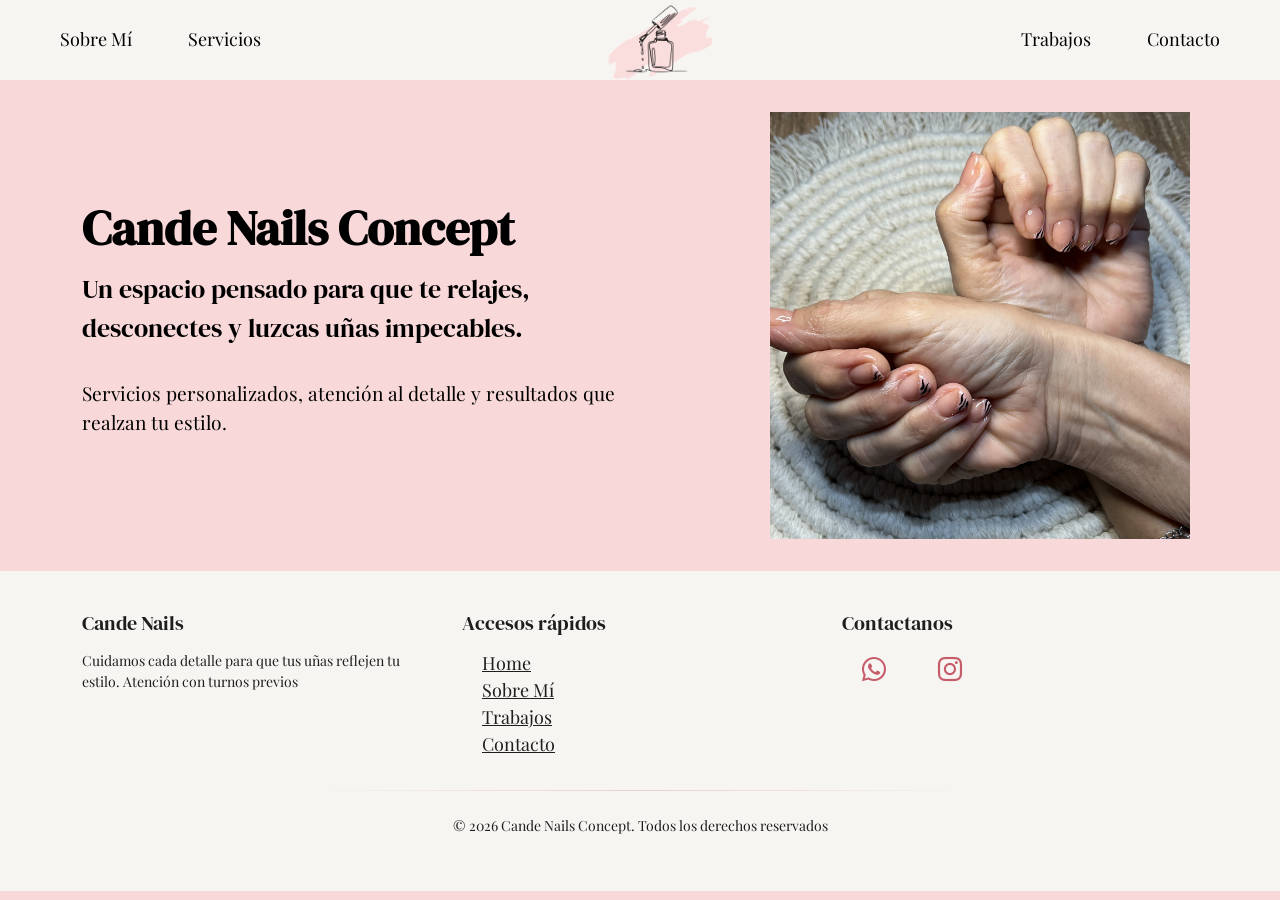
==== index.html @ cd2cd67c "primer subida" ====
<!DOCTYPE html>
<!--Especifica el Idioma-->
<html lang="es">
<!--contine toda la config de la pagina-->    
<head>
    <meta charset="UTF-8">
    <link rel="preconnect" href="https://fonts.googleapis.com">
    <link rel="preconnect" href="https://fonts.gstatic.com" crossorigin>
    <link href="https://fonts.googleapis.com/css2?family=DM+Serif+Display:ital@0;1&display=swap" rel="stylesheet">
    <link href="https://fonts.googleapis.com/css2?family=Playfair+Display:wght@400;500;600&display=swap" rel="stylesheet">
    <link href="https://fonts.googleapis.com/css2?family=Montserrat:wght@300;400&display=swap" rel="stylesheet">
    <link href="https://cdn.jsdelivr.net/npm/bootstrap@5.3.8/dist/css/bootstrap.min.css" rel="stylesheet" integrity="sha384-sRIl4kxILFvY47J16cr9ZwB07vP4J8+LH7qKQnuqkuIAvNWLzeN8tE5YBujZqJLB" crossorigin="anonymous">
    <link rel="stylesheet" href="https://cdn.jsdelivr.net/npm/bootstrap-icons@1.11.3/font/bootstrap-icons.min.css">
    <link rel="stylesheet" href="style.css">
    <meta name="viewport" content="width=device-width, initial-scale=1">
    <title>Cande Nails Concept</title>
    
</head>
<!--Contenido visible de la pagina-->
<body>
   
    <div id="navbar"></div>
    
    <section class="hero-section">
        <div class="container">
            <div class="row align-items-center">
                <div class="col-md-6 hero-text">
                    <h1 class="hero-title">Cande Nails Concept</h1>
                    <p class="hero-subtitle">Un espacio pensado para que te relajes, desconectes y luzcas uñas impecables.</p>
                    <p class="hero-text">Servicios personalizados, atención al detalle y resultados que realzan tu estilo.</p>
                </div>
                <div class="col-md-6 hero-imagen">
                    <img src="img/section.jpg" alt="Manos con diseño de uñas" class="hero-imagen">
                </div>
            </div>
        </div>
    </section>

    <div id="footer"></div>

    <script src="script.js"></script>
    <script src="https://cdn.jsdelivr.net/npm/bootstrap@5.3.8/dist/js/bootstrap.bundle.min.js" integrity="sha384-FKyoEForCGlyvwx9Hj09JcYn3nv7wiPVlz7YYwJrWVcXK/BmnVDxM+D2scQbITxI" crossorigin="anonymous"></script>
</body>
</html>
---- style.css ----
/*Paleta de mi marca: Título:#a97d80; fondo:#ffebeb, links,p,h2,h3:#000   */

body {
    padding-top: 80px; /* Espacio para el navbar fijo */
    background-color: #f8d8d8;
}

/*NAVBAR SECTION*/
.navbar {
    background-color: #F7F5F2;
    height: 80px;
    margin: 0;
    width: 100%; 
    box-sizing: border-box;
    display: flex;
    align-items: center;
    justify-content: space-between;
    padding: 0 40px;
    position: fixed;
    top: 0;
    left: 0;
    z-index: 1000;

}

.navbar .navbar-brand {
    position: absolute;
    left: 50%;
    transform: translateX(-50%);
}

.navbar .navbar-brand img {
    height: 80px;
    width: auto;
}

.nav-left, .nav-right {
    display: flex;
    align-items: center;
    gap: 25px;
}

.nav-left {
    margin-right: auto;
}

.nav-right {
    margin-left: auto;
}

.nav-link {
    color: #000000;
    font-size: 18px;
    text-decoration: none;
    padding: 8px 15px;
    transition: color 0.3s ease;
}

.nav-link:hover {
    color: #c48f93;
}
h1{
    text-align: center;
    font-size: 30px;
    font-family: "DM Serif Display", serif;
    color: #000
}

h2{
    margin-top: 30px;
}

h1, h2, h3 {
  font-family: "DM Serif Display", serif;
  color: #000;
  font-size: 25px;
}

a {
    color: #000000;
    font-size: 18px;
    display: inline-block;
    margin: 0 20px;
}

p{
    margin-bottom: 15px
}

p, ul, ol {
    color: #000000;
    font-family: "Playfair Display", serif;
}

/*HERO SECTION*/

.hero-section {
    background-color: #f8d8d8;
    padding: 2rem 0; /* Reducido de 5rem a 2rem */
}

.hero-title {
    font-family: "DM Serif Display", serif;
    font-size: 3rem;
    font-weight: 700;
    margin-bottom: 0.8rem;
    text-align: left;
}

.hero-subtitle {
    font-family: "DM Serif Display", serif;
    font-size: 1.6rem;
    margin-bottom: 2rem;
    text-align: left;
}

.hero-text{
    font-family: "Playfair Display", serif;
    font-size:1.2rem ;
    text-align: left;
}

.hero-imagen {
    padding: 0;
    width: 50%;
    min-width: 420px;
    max-width: 550px;
    height: auto;
    display: flex;
    align-items: center;
    justify-content: flex-end;
    padding-right: 0; /* Sin padding extra */
}

@media (max-width: 767.98px) {
    .hero-title {
        font-size: 2.5rem;
    }

    .hero-subtitle {
        font-size: 1rem;
    }
    .hero-text {
        font-size: 1rem;
    }

    .hero-imagen {
        margin: 2rem auto 0;
    }
}

/* Footer */
footer {
    background-color: #F7F5F2;
    padding: 40px 20px;
    margin-top: 40px;
}

footer h5 {
    font-family: "DM Serif Display", serif;
    color: #1E1E1E;
    margin-bottom: 15px;
    padding-left:0 ;
    margin-left: 0;
}



footer p {
    font-family: "Playfair Display", serif;
    color: #1E1E1E;
    font-size: 14px;
}

footer a {
    color: #1E1E1E;
    font-family: "Playfair Display", serif;
    
}

footer a:hover {
    color: #C65C6A;
}



/* Iconos de redes sociales */
.social-icons li a {
    color: #C65C6A !important;
    font-size: 24px;
    transition: opacity 0.3s ease;
}

.social-icons li a:hover {
    opacity: 0.7;
}



.linea-footer {
    border: none; /* elimina estilo default */
    height: 1px;
    width: 60%;
    margin: 0 auto;
    background: linear-gradient(to right, transparent, #C65C6A, transparent);
}


/*Servicios section*/
.gradient-hero {
      background-image: url("img/fondoSecun.gif");
      background-size: cover;
      background-position: center;
      background-repeat: no-repeat;
      padding: 5rem 0;
      color: #fff;
    }

    .gradient-hero h1 {
        font-family:"DM Serif Display", serif;
        font-size: 3rem;
        font-weight: bold;
        text-shadow: 2px 2px 4px #000(0, 0, 0, 0.3);
    }

/*Sobre Mi SECTION*/

.section-about{
    background-image: url("img/fondoSecun.gif");
    background-size: cover;
    background-position: center;
    background-repeat: no-repeat;
    padding: 5rem 0;
    color: #fff;

}
.about-title {
        font-family:"DM Serif Display", serif;
        font-size: 3.5rem;
        font-weight: bold;
        text-shadow: 2px 2px 4px rgba(0, 0, 0, 0.3);
        color: #000;
        text-align: center;
    }

.about-text{
    font-family:"Playfair Display", serif;
    color: #1E1E1E;
    text-align: center;
    margin-bottom: 1.5em;
    font-size: 1.25rem;
}

.section-about .row {
    align-items: center !important;
}

.about-imagen {
    display: flex;
    align-items: center;
    justify-content: center;
}

.about-imagen .hero-imagen {
    width: 100%;
    max-width: 450px;
    height: auto;
   
}

/*TRABAJOS SECTION*/

.trabajos-carousel {
    padding: 80px 0;
    
}

.card.mb-3 {
    font-family:"Playfair Display", serif; ;
    font-size: 1.2rem;
    color: #963541;
    background: #F7F5F2;
    border: none;
    border-radius: 12px;
    box-shadow: 0 2px 8px rgba(150, 53, 65, 0.08);
    margin: 2rem auto;
    max-width: 700px;
}
.card.mb-3 .card-title {
    font-family: "DM Serif Display", serif;
    font-size: 1.5rem;
    color:#963541; 
    font-weight:bold;
}

.card.mb-3 .card-description{
    color:#963541; 
    font-size:1.2rem;
}

.card .row {
  align-items: center;
}

.card .img-fluid {
  object-fit: cover;
  width: 90%;
  height: 220px;
  border-radius: 12px 0 0 12px;
}

@media (max-width: 767.98px) {
  .card .img-fluid {
    height: 180px;
    border-radius: 12px 12px 0 0;
  }
  .card.mb-3 {
    max-width: 95vw;
  }
}
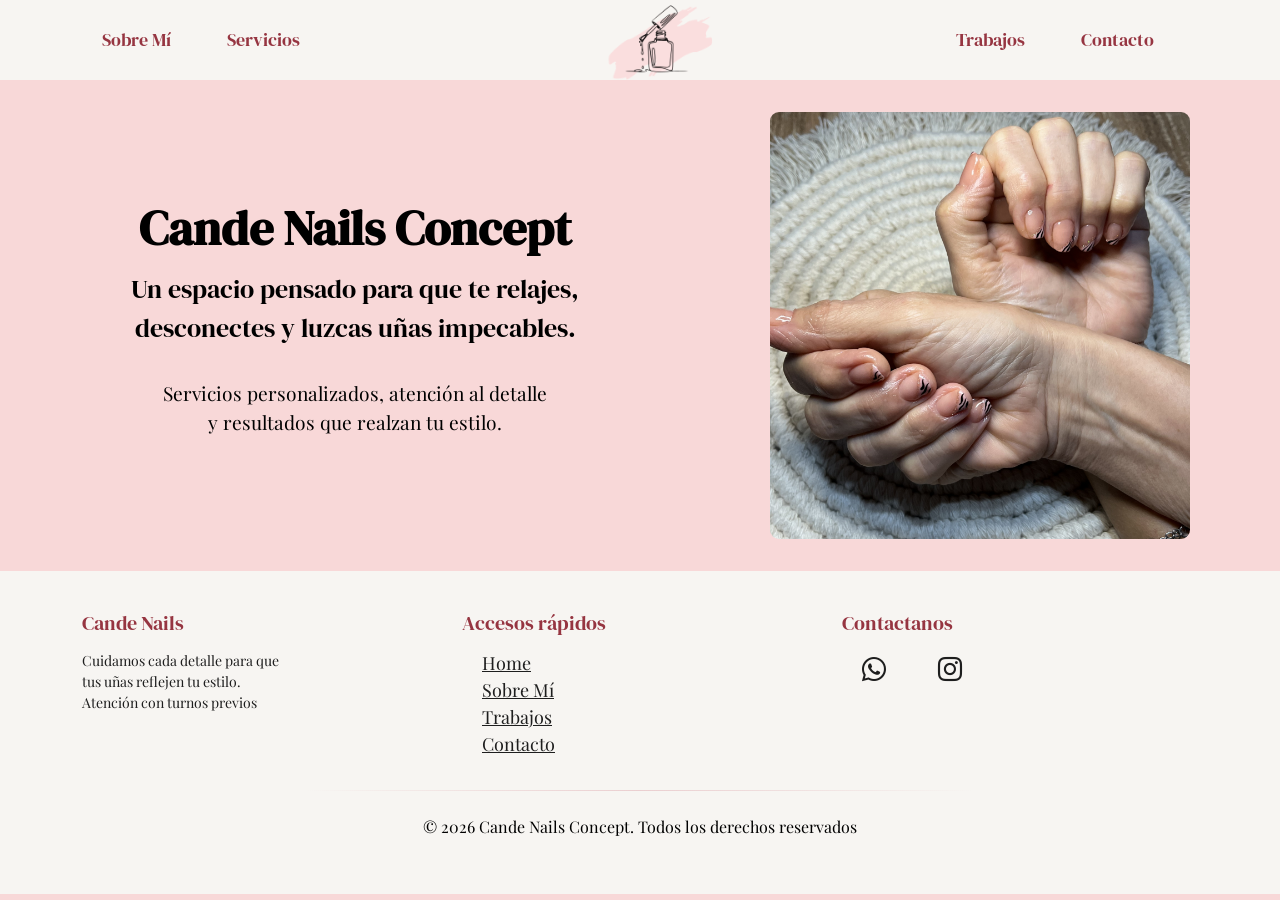
==== commit 6bcb9234: "first charge" ====
--- a/index.html
+++ b/index.html
@@ -1,44 +1,45 @@
-<!DOCTYPE html>
-<!--Especifica el Idioma-->
-<html lang="es">
-<!--contine toda la config de la pagina-->    
-<head>
-    <meta charset="UTF-8">
-    <link rel="preconnect" href="https://fonts.googleapis.com">
-    <link rel="preconnect" href="https://fonts.gstatic.com" crossorigin>
-    <link href="https://fonts.googleapis.com/css2?family=DM+Serif+Display:ital@0;1&display=swap" rel="stylesheet">
-    <link href="https://fonts.googleapis.com/css2?family=Playfair+Display:wght@400;500;600&display=swap" rel="stylesheet">
-    <link href="https://fonts.googleapis.com/css2?family=Montserrat:wght@300;400&display=swap" rel="stylesheet">
-    <link href="https://cdn.jsdelivr.net/npm/bootstrap@5.3.8/dist/css/bootstrap.min.css" rel="stylesheet" integrity="sha384-sRIl4kxILFvY47J16cr9ZwB07vP4J8+LH7qKQnuqkuIAvNWLzeN8tE5YBujZqJLB" crossorigin="anonymous">
-    <link rel="stylesheet" href="https://cdn.jsdelivr.net/npm/bootstrap-icons@1.11.3/font/bootstrap-icons.min.css">
-    <link rel="stylesheet" href="style.css">
-    <meta name="viewport" content="width=device-width, initial-scale=1">
-    <title>Cande Nails Concept</title>
-    
-</head>
-<!--Contenido visible de la pagina-->
-<body>
-   
-    <div id="navbar"></div>
-    
-    <section class="hero-section">
-        <div class="container">
-            <div class="row align-items-center">
-                <div class="col-md-6 hero-text">
-                    <h1 class="hero-title">Cande Nails Concept</h1>
-                    <p class="hero-subtitle">Un espacio pensado para que te relajes, desconectes y luzcas uñas impecables.</p>
-                    <p class="hero-text">Servicios personalizados, atención al detalle y resultados que realzan tu estilo.</p>
-                </div>
-                <div class="col-md-6 hero-imagen">
-                    <img src="img/section.jpg" alt="Manos con diseño de uñas" class="hero-imagen">
-                </div>
-            </div>
-        </div>
-    </section>
-
-    <div id="footer"></div>
-
-    <script src="script.js"></script>
-    <script src="https://cdn.jsdelivr.net/npm/bootstrap@5.3.8/dist/js/bootstrap.bundle.min.js" integrity="sha384-FKyoEForCGlyvwx9Hj09JcYn3nv7wiPVlz7YYwJrWVcXK/BmnVDxM+D2scQbITxI" crossorigin="anonymous"></script>
-</body>
+<!DOCTYPE html>
+<!--Especifica el Idioma-->
+<html lang="es">
+<!--contine toda la config de la pagina-->    
+<head>
+    <meta charset="UTF-8">
+    <link rel="preconnect" href="https://fonts.googleapis.com">
+    <link rel="preconnect" href="https://fonts.gstatic.com" crossorigin>
+    <link href="https://fonts.googleapis.com/css2?family=DM+Serif+Display:ital@0;1&display=swap" rel="stylesheet">
+    <link href="https://fonts.googleapis.com/css2?family=Playfair+Display:wght@400;500;600&display=swap" rel="stylesheet">
+    <link href="https://fonts.googleapis.com/css2?family=Montserrat:wght@300;400&display=swap" rel="stylesheet">
+    <link href="https://cdn.jsdelivr.net/npm/bootstrap@5.3.8/dist/css/bootstrap.min.css" rel="stylesheet" integrity="sha384-sRIl4kxILFvY47J16cr9ZwB07vP4J8+LH7qKQnuqkuIAvNWLzeN8tE5YBujZqJLB" crossorigin="anonymous">
+    <link rel="stylesheet" href="https://cdn.jsdelivr.net/npm/bootstrap-icons@1.11.3/font/bootstrap-icons.min.css">
+    <link rel="stylesheet" href="style.css">
+    <meta name="viewport" content="width=device-width, initial-scale=1">
+    <title>Cande Nails Concept</title>
+    
+</head>
+<!--Contenido visible de la pagina-->
+<body>
+   
+    <div id="navbar"></div>
+    
+    <section class="hero-section">
+        <div class="container">
+            <div class="row align-items-center">
+                <div class="col-md-6 hero-text">
+                    <h1 class="hero-title">Cande Nails Concept</h1>
+                    <p class="hero-subtitle">Un espacio pensado para que te relajes, desconectes y luzcas uñas impecables.</p>
+                    <p class="hero-text">Servicios personalizados, atención al detalle<br>
+                         y resultados que realzan tu estilo.</p>
+                </div>
+                <div class="col-md-6 hero-imagen">
+                    <img src="img/section.jpg" alt="Manos con diseño de uñas" class="hero-imagen">
+                </div>
+            </div>
+        </div>
+    </section>
+
+    <div id="footer"></div>
+
+    <script src="script.js"></script>
+    <script src="https://cdn.jsdelivr.net/npm/bootstrap@5.3.8/dist/js/bootstrap.bundle.min.js" integrity="sha384-FKyoEForCGlyvwx9Hj09JcYn3nv7wiPVlz7YYwJrWVcXK/BmnVDxM+D2scQbITxI" crossorigin="anonymous"></script>
+</body>
 </html>
--- a/style.css
+++ b/style.css
@@ -1,320 +1,738 @@
-/*Paleta de mi marca: Título:#a97d80; fondo:#ffebeb, links,p,h2,h3:#000   */
-
-body {
-    padding-top: 80px; /* Espacio para el navbar fijo */
-    background-color: #f8d8d8;
-}
-
-/*NAVBAR SECTION*/
-.navbar {
-    background-color: #F7F5F2;
-    height: 80px;
-    margin: 0;
-    width: 100%; 
-    box-sizing: border-box;
-    display: flex;
-    align-items: center;
-    justify-content: space-between;
-    padding: 0 40px;
-    position: fixed;
-    top: 0;
-    left: 0;
-    z-index: 1000;
-
-}
-
-.navbar .navbar-brand {
-    position: absolute;
-    left: 50%;
-    transform: translateX(-50%);
-}
-
-.navbar .navbar-brand img {
-    height: 80px;
-    width: auto;
-}
-
-.nav-left, .nav-right {
-    display: flex;
-    align-items: center;
-    gap: 25px;
-}
-
-.nav-left {
-    margin-right: auto;
-}
-
-.nav-right {
-    margin-left: auto;
-}
-
-.nav-link {
-    color: #000000;
-    font-size: 18px;
-    text-decoration: none;
-    padding: 8px 15px;
-    transition: color 0.3s ease;
-}
-
-.nav-link:hover {
-    color: #c48f93;
-}
-h1{
-    text-align: center;
-    font-size: 30px;
-    font-family: "DM Serif Display", serif;
-    color: #000
-}
-
-h2{
-    margin-top: 30px;
-}
-
-h1, h2, h3 {
-  font-family: "DM Serif Display", serif;
-  color: #000;
-  font-size: 25px;
-}
-
-a {
-    color: #000000;
-    font-size: 18px;
-    display: inline-block;
-    margin: 0 20px;
-}
-
-p{
-    margin-bottom: 15px
-}
-
-p, ul, ol {
-    color: #000000;
-    font-family: "Playfair Display", serif;
-}
-
-/*HERO SECTION*/
-
-.hero-section {
-    background-color: #f8d8d8;
-    padding: 2rem 0; /* Reducido de 5rem a 2rem */
-}
-
-.hero-title {
-    font-family: "DM Serif Display", serif;
-    font-size: 3rem;
-    font-weight: 700;
-    margin-bottom: 0.8rem;
-    text-align: left;
-}
-
-.hero-subtitle {
-    font-family: "DM Serif Display", serif;
-    font-size: 1.6rem;
-    margin-bottom: 2rem;
-    text-align: left;
-}
-
-.hero-text{
-    font-family: "Playfair Display", serif;
-    font-size:1.2rem ;
-    text-align: left;
-}
-
-.hero-imagen {
-    padding: 0;
-    width: 50%;
-    min-width: 420px;
-    max-width: 550px;
-    height: auto;
-    display: flex;
-    align-items: center;
-    justify-content: flex-end;
-    padding-right: 0; /* Sin padding extra */
-}
-
-@media (max-width: 767.98px) {
-    .hero-title {
-        font-size: 2.5rem;
-    }
-
-    .hero-subtitle {
-        font-size: 1rem;
-    }
-    .hero-text {
-        font-size: 1rem;
-    }
-
-    .hero-imagen {
-        margin: 2rem auto 0;
-    }
-}
-
-/* Footer */
-footer {
-    background-color: #F7F5F2;
-    padding: 40px 20px;
-    margin-top: 40px;
-}
-
-footer h5 {
-    font-family: "DM Serif Display", serif;
-    color: #1E1E1E;
-    margin-bottom: 15px;
-    padding-left:0 ;
-    margin-left: 0;
-}
-
-
-
-footer p {
-    font-family: "Playfair Display", serif;
-    color: #1E1E1E;
-    font-size: 14px;
-}
-
-footer a {
-    color: #1E1E1E;
-    font-family: "Playfair Display", serif;
-    
-}
-
-footer a:hover {
-    color: #C65C6A;
-}
-
-
-
-/* Iconos de redes sociales */
-.social-icons li a {
-    color: #C65C6A !important;
-    font-size: 24px;
-    transition: opacity 0.3s ease;
-}
-
-.social-icons li a:hover {
-    opacity: 0.7;
-}
-
-
-
-.linea-footer {
-    border: none; /* elimina estilo default */
-    height: 1px;
-    width: 60%;
-    margin: 0 auto;
-    background: linear-gradient(to right, transparent, #C65C6A, transparent);
-}
-
-
-/*Servicios section*/
-.gradient-hero {
-      background-image: url("img/fondoSecun.gif");
-      background-size: cover;
-      background-position: center;
-      background-repeat: no-repeat;
-      padding: 5rem 0;
-      color: #fff;
-    }
-
-    .gradient-hero h1 {
-        font-family:"DM Serif Display", serif;
-        font-size: 3rem;
-        font-weight: bold;
-        text-shadow: 2px 2px 4px #000(0, 0, 0, 0.3);
-    }
-
-/*Sobre Mi SECTION*/
-
-.section-about{
-    background-image: url("img/fondoSecun.gif");
-    background-size: cover;
-    background-position: center;
-    background-repeat: no-repeat;
-    padding: 5rem 0;
-    color: #fff;
-
-}
-.about-title {
-        font-family:"DM Serif Display", serif;
-        font-size: 3.5rem;
-        font-weight: bold;
-        text-shadow: 2px 2px 4px rgba(0, 0, 0, 0.3);
-        color: #000;
-        text-align: center;
-    }
-
-.about-text{
-    font-family:"Playfair Display", serif;
-    color: #1E1E1E;
-    text-align: center;
-    margin-bottom: 1.5em;
-    font-size: 1.25rem;
-}
-
-.section-about .row {
-    align-items: center !important;
-}
-
-.about-imagen {
-    display: flex;
-    align-items: center;
-    justify-content: center;
-}
-
-.about-imagen .hero-imagen {
-    width: 100%;
-    max-width: 450px;
-    height: auto;
-   
-}
-
-/*TRABAJOS SECTION*/
-
-.trabajos-carousel {
-    padding: 80px 0;
-    
-}
-
-.card.mb-3 {
-    font-family:"Playfair Display", serif; ;
-    font-size: 1.2rem;
-    color: #963541;
-    background: #F7F5F2;
-    border: none;
-    border-radius: 12px;
-    box-shadow: 0 2px 8px rgba(150, 53, 65, 0.08);
-    margin: 2rem auto;
-    max-width: 700px;
-}
-.card.mb-3 .card-title {
-    font-family: "DM Serif Display", serif;
-    font-size: 1.5rem;
-    color:#963541; 
-    font-weight:bold;
-}
-
-.card.mb-3 .card-description{
-    color:#963541; 
-    font-size:1.2rem;
-}
-
-.card .row {
-  align-items: center;
-}
-
-.card .img-fluid {
-  object-fit: cover;
-  width: 90%;
-  height: 220px;
-  border-radius: 12px 0 0 12px;
-}
-
-@media (max-width: 767.98px) {
-  .card .img-fluid {
-    height: 180px;
-    border-radius: 12px 12px 0 0;
-  }
-  .card.mb-3 {
-    max-width: 95vw;
-  }
+/*Paleta de mi marca: Título:#a97d80; fondo:#ffebeb, links,p,h2,h3:#000   */
+
+body {
+    padding-top: 80px; /* Espacio para el navbar fijo */
+    background-color: #f8d8d8;
+}
+
+/*NAVBAR SECTION*/
+.navbar {
+    display: flex;
+    align-items: center;
+    justify-content: space-between;
+    height: 80px;
+    position: fixed;
+    width: 100%;
+    top: 0;
+    left: 0;
+    background: #F7F5F2;
+    z-index: 1000;
+}
+
+.navbar .navbar-brand {
+    position: absolute;
+    left: 50%;
+    top: 50%;
+    transform: translate(-50%, -50%);
+}
+
+.navbar .navbar-brand img {
+    height: 80px;
+    width: auto;
+    display: block;
+    margin: 0 auto;
+}
+
+
+
+.nav-link {
+    font-family:"DM Serif Display", serif; ;
+    color: #963541;
+    font-size: 18px;
+    text-decoration: none;
+    padding: 8px 15px;
+    transition: color 0.3s ease;
+}
+
+.nav-link:hover {
+    color: #c48f93;
+}
+h1{
+    text-align: center;
+    font-size: 30px;
+    font-family: "DM Serif Display", serif;
+    color: #000
+}
+
+h2{
+    margin-top: 30px;
+}
+
+h1, h2, h3 {
+  font-family: "DM Serif Display", serif;
+  color: #000;
+  font-size: 25px;
+}
+
+a {
+    color: #000000;
+    font-size: 18px;
+    display: inline-block;
+    margin: 0 20px;
+}
+
+p{
+    margin-bottom: 15px
+}
+
+p, ul, ol {
+    color: #000000;
+    font-family: "Playfair Display", serif;
+}
+
+/*HERO SECTION*/
+
+.hero-section {
+    background-image: url("img/home.gif");
+    padding: 2rem 0;
+}
+
+.hero-title {
+    font-family: "DM Serif Display", serif;
+    font-size: 3rem;
+    font-weight: 700;
+    margin-bottom: 0.8rem;
+    text-align: center;
+}
+
+.hero-subtitle {
+    font-family: "DM Serif Display", serif;
+    font-size: 1.6rem;
+    margin-bottom: 2rem;
+    text-align: center;
+}
+
+.hero-text{
+    font-family: "Playfair Display", serif;
+    font-size:1.2rem ;
+    text-align:center;
+}
+
+.hero-imagen {
+    padding: 0;
+    width: 50%;
+    min-width: 420px;
+    max-width: 550px;
+    height: auto;
+    display: flex;
+    align-items: center;
+    justify-content: flex-end;
+    padding-right: 0; /* Sin padding extra */
+    border-radius: 9px;
+}
+
+
+
+/* Footer */
+footer {
+    background-color: #F7F5F2;
+    padding: 40px 20px;
+    margin-top: 40px;
+}
+
+footer h5 {
+    font-family: "DM Serif Display", serif;
+    color: #963541;
+    margin-bottom: 15px;
+    padding-left:0 ;
+    margin-left: 0;
+}
+
+
+
+.footer-brand p {
+    font-family: "Playfair Display", serif;
+    color: #1E1E1E;
+    font-size: 14px;
+    text-align: left;
+}
+
+footer a {
+    color: #1E1E1E;
+    font-family: "Playfair Display", serif;
+    
+}
+
+footer a:hover {
+    color: #C65C6A;
+}
+
+
+
+/* Iconos de redes sociales */
+.social-icons li a {
+    color: #1E1E1E !important;
+    font-size: 24px;
+    transition: opacity 0.3s ease;
+}
+
+.social-icons li a:hover {
+    opacity: 0.7;
+}
+
+
+
+.linea-footer {
+    border: none; /* elimina estilo default */
+    height: 1px;
+    width: 60%;
+    margin: 0 auto;
+    background: linear-gradient(to right, transparent, #C65C6A, transparent);
+}
+
+
+/*Servicios section*/
+.gradient-hero {
+      background-image: url("img/home.gif");
+      background-size: cover;
+      background-position: center;
+      background-repeat: no-repeat;
+      padding: 5rem 0;
+      color: #fff;
+    }
+
+    .gradient-hero h1 {
+        font-family:"DM Serif Display", serif;
+        font-size: 3rem;
+        font-weight: bold;
+        
+        text-shadow: 2px 2px 4px #000(0, 0, 0, 0.3);
+    }
+ 
+/*CARDS SERVICIOS*/    
+.servicios-section {
+    background-color: #E8CDCC;
+    padding: 80px 0;
+    
+}
+
+.servicios-barra{
+    background: #f6d2d1;
+    width: 80%;
+    margin: 30px auto;
+    padding: 8px 0;
+    text-align: center;
+    font-family: "DM Serif Display", serif;
+    color: #1E1E1E;
+    font-size: 1.2rem;
+    letter-spacing: 1px;
+}
+
+.servicio-link {
+    text-decoration: none;
+    color: inherit;
+    display: block;
+}
+
+.servicio-card {
+    transition: transform 0.3s ease, box-shadow 0.3s ease;
+    cursor: pointer;
+    background-color:#f6d2d1;
+    padding-bottom: 15px;
+    box-shadow: 0 2px 8px rgba(150, 53, 65, 0.08);
+    border: none;
+    border-radius: 12px;
+}
+
+.servicio-card:hover {
+    transform: translateY(-5px);
+    box-shadow: 0 2px 8px rgba(150, 53, 65, 0.08);
+}
+
+.servicio-img {
+    width: 100%;
+    height: 200px;
+    object-fit: cover;
+    border-radius: 0;
+}
+
+.servicio-card .card-title {
+    font-family: "DM Serif Display", serif;
+    color: #1e1e1e;
+    font-size: 1.4rem;
+    margin-top: 20px;
+}
+
+.servicio-card .card-text {
+    font-family: "Playfair Display", serif;
+    color: #1E1E1E;
+    font-size: 0.95rem;
+}
+/*Sobre Mi SECTION*/
+
+.section-about{
+    background-image: url("img/home.gif");
+    background-size: cover;
+    background-position: center;
+    background-repeat: no-repeat;
+    padding: 5rem 0;
+    color: #fff;
+
+}
+.about-title {
+        font-family:"DM Serif Display", serif;
+        font-size: 3.5rem;
+        font-weight: bold;
+        text-shadow: 2px 2px 4px rgba(0, 0, 0, 0.3);
+        color: #000;
+        text-align: center;
+    }
+
+.about-text{
+    font-family:"Playfair Display", serif;
+    color: #1E1E1E;
+    text-align: center;
+    margin-bottom: 1.5em;
+    font-size: 1.25rem;
+}
+
+.section-about .row {
+    align-items: center !important;
+}
+
+.about-imagen {
+    display: flex;
+    align-items: center;
+    justify-content: center;
+    
+}
+
+.about-imagen .hero-imagen {
+    width: 100%;
+    max-width: 450px;
+    height: auto;
+    box-shadow: 0 2px 8px rgba(150, 53, 65, 0.08);
+    border: none;
+    border-radius: 12px;
+   
+}
+
+/*TRABAJOS SECTION*/
+
+.trabajos-carousel {
+    padding: 80px 0;
+    
+}
+
+.card.mb-3 {
+    font-family:"Playfair Display", serif; ;
+    font-size: 1.2rem;
+    color: #963541;
+    background: #F7F5F2;
+    border: none;
+    border-radius: 12px;
+    box-shadow: 0 2px 8px rgba(150, 53, 65, 0.08);
+    margin: 2rem auto;
+    max-width: 700px;
+}
+.card.mb-3 .card-title {
+    font-family: "DM Serif Display", serif;
+    font-size: 1.5rem;
+    color:#963541; 
+    font-weight:bold;
+}
+
+.card.mb-3 .card-description{
+    color:#963541; 
+    font-size:1.2rem;
+}
+
+.card .row {
+  align-items: center;
+}
+
+.card .img-fluid {
+  object-fit: cover;
+  width: 90%;
+  height: 220px;
+  border-radius: 12px 0 0 12px;
+}
+
+
+/* Contacto SECTION */
+.contacto-hero {
+    background-image: url("img/contacto.gif");
+    background-size: cover;
+    background-position: center;
+    background-repeat: no-repeat;
+    min-height: 100vh;
+    display: flex;
+    
+}
+
+.contact-card {
+    background-color: #F7F5F2;
+    padding: 40px 35px;
+    border-radius: 25px;
+    max-width: 420px;
+    width: 100%;
+}
+
+.contact-title {
+    font-family: "DM Serif Display", serif;
+    color: #963541;
+    font-size: 1.8rem;
+    text-align: center;
+    margin-bottom: 30px;
+}
+
+.contact-item {
+    display: flex;
+    align-items: center;
+    gap: 10px;
+    font-family: "Playfair Display", serif;
+    color: #C65C6A;
+    text-decoration: none;
+    border-bottom: 1px solid #C65C6A;
+    padding-bottom: 10px;
+    margin-bottom: 25px;
+    
+}
+
+.contact-item i {
+    color: #C65C6A;
+    font-size: 1.3rem;
+    transition: opacity 0.3s ease;
+}
+
+.contact-item:hover {
+    
+    opacity: 0.7;
+}
+
+
+.faq-section {
+    background-color: #f8d8d8;
+    padding: 90px 0;
+}
+
+.faq-intro {
+    text-align: center;
+    padding-left: 20px;
+}
+
+.faq-label {
+    font-family: "Playfair Display", serif;
+    text-transform: uppercase;
+    font-size: 0.8rem;
+    color: #963541;
+    background-color: #f7f6f2;
+    padding: 4px 8px;
+}
+
+.faq-intro h2 {
+    font-family: "DM Serif Display", serif;
+    color: #C65C6A;
+    font-size: 2.2rem;
+    margin: 15px 0;
+}
+
+.faq-intro p {
+    font-family: "Playfair Display", serif;
+    color: #1E1E1E;
+    max-width: 320px;
+    margin: 0 auto 25px;
+}
+
+.faq-btn {
+    background-color: #C65C6A;
+    color: #F7F5F2;
+    padding: 10px 25px;
+    text-decoration: none;
+    font-family: "Playfair Display", serif;
+}
+
+.faq-btn:hover {
+    background-color: #963541;
+    color: #F7F5F2;
+}
+
+.accordion-item {
+    background-color: transparent;
+    border: none;
+    border-bottom: 1px solid #d7a7aa;
+}
+
+.accordion-button {
+    background-color: transparent;
+    font-family:  "DM Serif Display", serif;
+    color: #1E1E1E;
+    box-shadow: none;
+}
+
+.accordion-button:not(.collapsed) {
+    background-color: transparent;
+    color: #963541;
+    box-shadow: none;
+}
+
+.accordion-body {
+    font-family: "Playfair Display", serif;
+    color: #1E1E1E;
+    font-size: 0.95rem;
+}
+
+
+
+/*SERVICIOS DETALLES */
+/* BLOQUE 1 */
+.detalle-servicio-texto p {
+    font-family: "Playfair Display", serif;
+    color: #1E1E1E;
+    font-size: 1.15rem;
+    line-height: 1.6;
+    max-width: 520px;
+    margin: 0 auto 20px;
+    text-align: center;
+}
+
+/* IMAGEN */
+.detalle-servicio-img {
+    width: 100%;
+    height: 380px;
+    object-fit: cover;
+    display: block;
+    margin: 0 auto;
+}
+
+.detalle-servicio-texto{
+    background-color: #e8cdcc;
+    min-height: 320px;
+    padding: 60px 70px;
+    display: flex;
+    flex-direction: column;
+    justify-content: center;
+}
+
+.detalle-servicio-info {
+    background-color: #e8cdcc;
+    padding: 60px 0;
+    
+}
+
+.detalle-servicio-info .row{
+    min-height: 300px;
+    
+}
+
+.detalle-servicio-info .col-md-6{
+    display: flex;
+    align-items: center;
+}
+
+
+/* BLOQUE 2 */
+.detalle-servicio-incluye {
+    background-color: #e8cdcc;
+    padding: 60px 0;
+}
+
+.detalle-servicio-incluye .row {
+    min-height: 320px;
+}
+
+.detalle-servicio-incluye .col-md-6 {
+    padding: 0;
+}
+
+.detalle-servicio-incluye .detalle-servicio-img {
+    width: 100%;
+    height: 380px;
+    object-fit: cover;
+    display: block;
+}
+
+.incluye-box {
+    background-color: #e8cdcc;
+    height: 320px;
+    padding: 50px 70px;
+    display: flex;
+    flex-direction: column;
+    justify-content: center;
+}
+
+.incluye-box h2 {
+    font-family: "DM Serif Display", serif;
+    color: #963541;
+    text-align: center;
+    margin: 0 0 25px 0;
+    font-size: 1.8rem;
+}
+
+.incluye-box ul {
+    list-style: none;
+    padding-left: 0;
+    margin: 0 auto;
+    font-family: "Playfair Display", serif;
+    color: #1E1E1E;
+    font-size: 1.1rem;
+    line-height: 1.5;
+    max-width: 450px;
+}
+
+.incluye-box li {
+    margin-bottom: 6px;
+}
+
+/* RESPONSIVE GENERAL */
+
+/* Tablets */
+@media (max-width: 991.98px) {
+    .navbar {
+        padding: 0 15px;
+    }
+
+    .nav-link {
+        font-size: 15px;
+        padding: 6px 8px;
+    }
+
+    .hero-imagen {
+        min-width: auto;
+        width: 100%;
+        max-width: 100%;
+        justify-content: center;
+    }
+
+    .servicio-card {
+        margin-bottom: 20px;
+    }
+
+    .contacto-hero {
+        justify-content: center;
+        padding: 60px 20px;
+    }
+
+    .contact-card {
+        max-width: 380px;
+    }
+}
+
+/* Celulares */
+@media (max-width: 767.98px) {
+    body {
+        padding-top: 120px;
+    }
+
+    .navbar {
+        height: 120px;
+        flex-direction: column;
+        justify-content: center;
+        gap: 5px;
+        padding: 10px;
+    }
+
+    .navbar .navbar-brand {
+        position: static;
+        transform: none;
+        order: -1;
+        margin: 0 auto;
+    }
+
+    .navbar .navbar-brand img {
+        height: 50px;
+    }
+
+
+    .nav-link {
+        font-size: 14px;
+        padding: 4px 6px;
+    }
+
+    .gradient-hero {
+        padding: 3rem 0;
+    }
+
+    .gradient-hero h1 {
+        font-size: 2.2rem;
+    }
+
+    .hero-title {
+        font-size: 2.2rem;
+    }
+
+    .hero-subtitle {
+        font-size: 1.2rem;
+    }
+
+    .hero-text {
+        font-size: 1rem;
+    }
+
+    .servicios-section {
+        padding: 50px 20px;
+    }
+
+    .servicios-barra {
+        width: 100%;
+        font-size: 1rem;
+    }
+
+    .trabajos-carousel {
+        padding: 50px 15px;
+    }
+
+    .card.mb-3 {
+        max-width: 100%;
+    }
+
+    .card .img-fluid {
+        width: 100%;
+        height: 220px;
+        border-radius: 12px 12px 0 0;
+    }
+
+    .contacto-hero {
+        min-height: auto;
+        padding: 80px 20px;
+        justify-content: center;
+    }
+
+    .contact-card {
+        max-width: 100%;
+        padding: 30px 25px;
+    }
+
+    .faq-section {
+        padding: 60px 20px;
+    }
+
+    footer {
+        text-align: center;
+    }
+
+    .footer-brand p {
+        text-align: center;
+    }
+
+    .linea-footer {
+        width: 90%;
+    }
+
+    /* Detalle de servicios */
+    .detalle-servicio-info,
+    .detalle-servicio-incluye {
+        padding: 40px 0;
+    }
+
+    .detalle-servicio-img {
+        height: 300px;
+    }
+
+    .detalle-servicio-texto,
+    .incluye-box {
+        height: auto;
+        min-height: auto;
+        padding: 40px 25px;
+    }
+
+    .detalle-servicio-texto p,
+    .incluye-box ul {
+        font-size: 1rem;
+        line-height: 1.5;
+    }
+
+    .incluye-box h2 {
+        font-size: 1.5rem;
+    }
 }
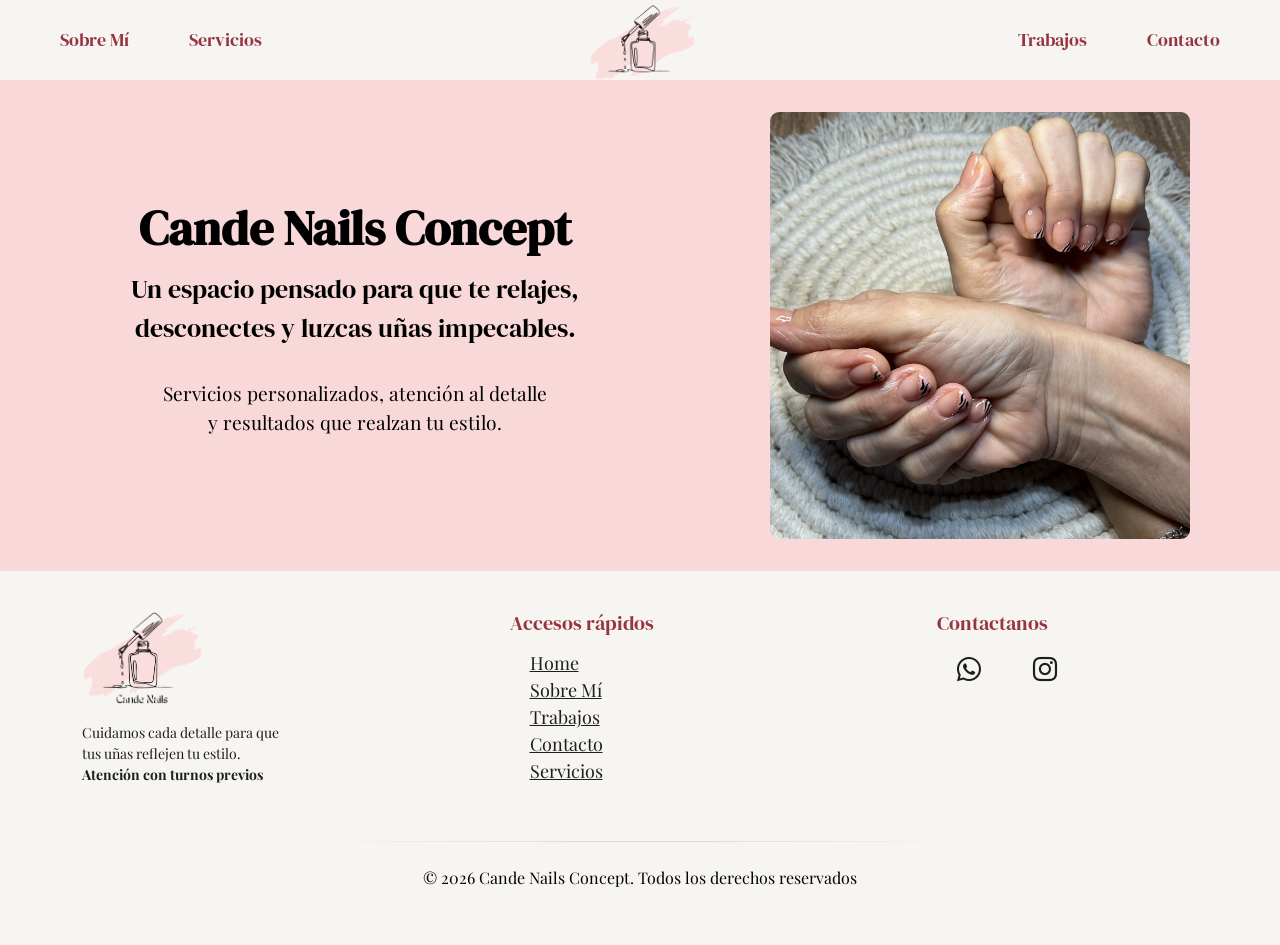
==== commit 05ee36d1: "cambios en favico + icono en footer + cambios de titulos + recurso de iconos en demas ttemplates + h" ====
--- a/index.html
+++ b/index.html
@@ -14,6 +14,7 @@
     <link rel="stylesheet" href="style.css">
     <meta name="viewport" content="width=device-width, initial-scale=1">
     <title>Cande Nails Concept</title>
+    <link rel="icon" type="image/png" href="img/logonails.ico"/>
     
 </head>
 <!--Contenido visible de la pagina-->
--- a/style.css
+++ b/style.css
@@ -19,24 +19,109 @@
     z-index: 1000;
 }
 
+.container-navbar {
+    display: flex;
+    align-items: center;
+    justify-content: space-between;
+    width: 100%;
+    height: 100%;
+    padding: 0 20px;
+    max-width: 100%;
+}
+
+/* LOGOS */
+.navbar-brand img {
+    display: block;
+    vertical-align: middle;
+} 
+
+.navbar-brand-mobile {
+    display: none !important;
+}
+
+.navbar-brand-desktop {
+    display: flex !important;
+}
+
 .navbar .navbar-brand {
-    position: absolute;
-    left: 50%;
-    top: 50%;
-    transform: translate(-50%, -50%);
+    height: 80px;
+    display: flex;
+    align-items: center;
+    flex-shrink: 0;
 }
 
 .navbar .navbar-brand img {
     height: 80px;
     width: auto;
     display: block;
-    margin: 0 auto;
-}
-
-
+}
+
+/* BOTÓN HAMBURGUESA - Solo visible en móvil */
+.hamburger {
+    display: none;
+    flex-direction: column;
+    background: none;
+    border: none;
+    cursor: pointer;
+    padding: 5px;
+    gap: 6px;
+    z-index: 1001;
+    order: 3;
+}
+
+.hamburger span {
+    width: 28px;
+    height: 3px;
+    background-color: #963541;
+    border-radius: 2px;
+    transition: all 0.3s ease;
+}
+
+.hamburger.active span:nth-child(1) {
+    transform: rotate(45deg) translate(10px, 10px);
+}
+
+.hamburger.active span:nth-child(2) {
+    opacity: 0;
+}
+
+.hamburger.active span:nth-child(3) {
+    transform: rotate(-45deg) translate(7px, -6px);
+}
+
+/* MENÚ DE NAVEGACIÓN - DESKTOP */
+.navbar-menu {
+    display: flex;
+    align-items: center;
+    justify-content: space-between;
+    width: 100%;
+    height: 100%;
+    gap: 0;
+    flex: 1;
+}
+
+.nav-desktop {
+    display: flex !important;
+    gap: 20px;
+    flex: 1;
+}
+
+.nav-left {
+    justify-content: flex-start;
+    padding-left: 20px;
+}
+
+.nav-right {
+    justify-content: flex-end;
+    padding-right: 20px;
+}
+
+.nav-desktop .nav-item {
+    list-style: none;
+}
 
 .nav-link {
-    font-family:"DM Serif Display", serif; ;
+    font-family:"DM Serif Display", serif;
     color: #963541;
     font-size: 18px;
     text-decoration: none;
@@ -47,6 +132,14 @@
 .nav-link:hover {
     color: #c48f93;
 }
+
+/* MENÚ MOBILE - Oculto por defecto */
+.nav-mobile {
+    display: none !important;
+}
+
+
+
 h1{
     text-align: center;
     font-size: 30px;
@@ -83,6 +176,7 @@
 /*HERO SECTION*/
 
 .hero-section {
+    /* background-color: #b6b2b3; */
     background-image: url("img/home.gif");
     padding: 2rem 0;
 }
@@ -156,6 +250,7 @@
 footer a:hover {
     color: #C65C6A;
 }
+
 
 
 
@@ -578,8 +673,83 @@
 
 /* Tablets */
 @media (max-width: 991.98px) {
-    .navbar {
+    .container-navbar {
         padding: 0 15px;
+        position: relative;
+    }
+
+    /* Logos */
+    .navbar-brand-mobile {
+        display: flex !important;
+        height: 60px;
+        order: 1;
+    }
+
+    .navbar-brand-mobile img {
+        height: 60px;
+    }
+
+    .navbar-brand-desktop {
+        display: none !important;
+    }
+
+    /* Mostrar hamburguesa */
+    .hamburger {
+        display: flex;
+        order: 3;
+    }
+
+    /* Ocultar menú desktop */
+    .nav-desktop {
+        display: none !important;
+    }
+
+    /* Posicionar menú como dropdown */
+    .navbar-menu {
+        position: absolute;
+        top: 80px;
+        left: 0;
+        right: 0;
+        width: 100%;
+        flex-direction: column;
+        background: #F7F5F2;
+        border-top: 1px solid #e0e0e0;
+        gap: 0;
+        max-height: 0;
+        overflow: hidden;
+        transition: max-height 0.3s ease;
+        height: auto;
+        justify-content: flex-start;
+        flex: none;
+        border: none !important;
+    }
+
+    .navbar-menu.active {
+        max-height: 400px;
+    }
+
+    .nav-mobile {
+        display: flex !important;
+        flex-direction: column;
+        width: 100%;
+        gap: 0;
+    }
+
+    .nav-mobile .nav-item {
+        list-style: none;
+        border-bottom: 1px solid #efefef;
+        width: 100%;
+    }
+
+    .nav-mobile .nav-item:last-child {
+        border-bottom: none;
+    }
+
+    .nav-mobile .nav-link {
+        display: block;
+        padding: 16px 20px;
+        text-align: left;
+        font-size: 16px;
     }
 
     .nav-link {
@@ -610,29 +780,23 @@
 
 /* Celulares */
 @media (max-width: 767.98px) {
+    /* Navbar responsive */
     body {
-        padding-top: 120px;
-    }
-
-    .navbar {
-        height: 120px;
-        flex-direction: column;
-        justify-content: center;
-        gap: 5px;
-        padding: 10px;
-    }
-
-    .navbar .navbar-brand {
-        position: static;
-        transform: none;
-        order: -1;
-        margin: 0 auto;
-    }
-
-    .navbar .navbar-brand img {
-        height: 50px;
-    }
-
+        padding-top: 80px;
+    }
+
+    .navbar .navbar-brand-mobile {
+        height: 60px;
+    }
+
+    .navbar .navbar-brand-mobile img {
+        height: 60px;
+    }
+
+    .hamburger span {
+        width: 24px;
+        height: 2.5px;
+    }
 
     .nav-link {
         font-size: 14px;
